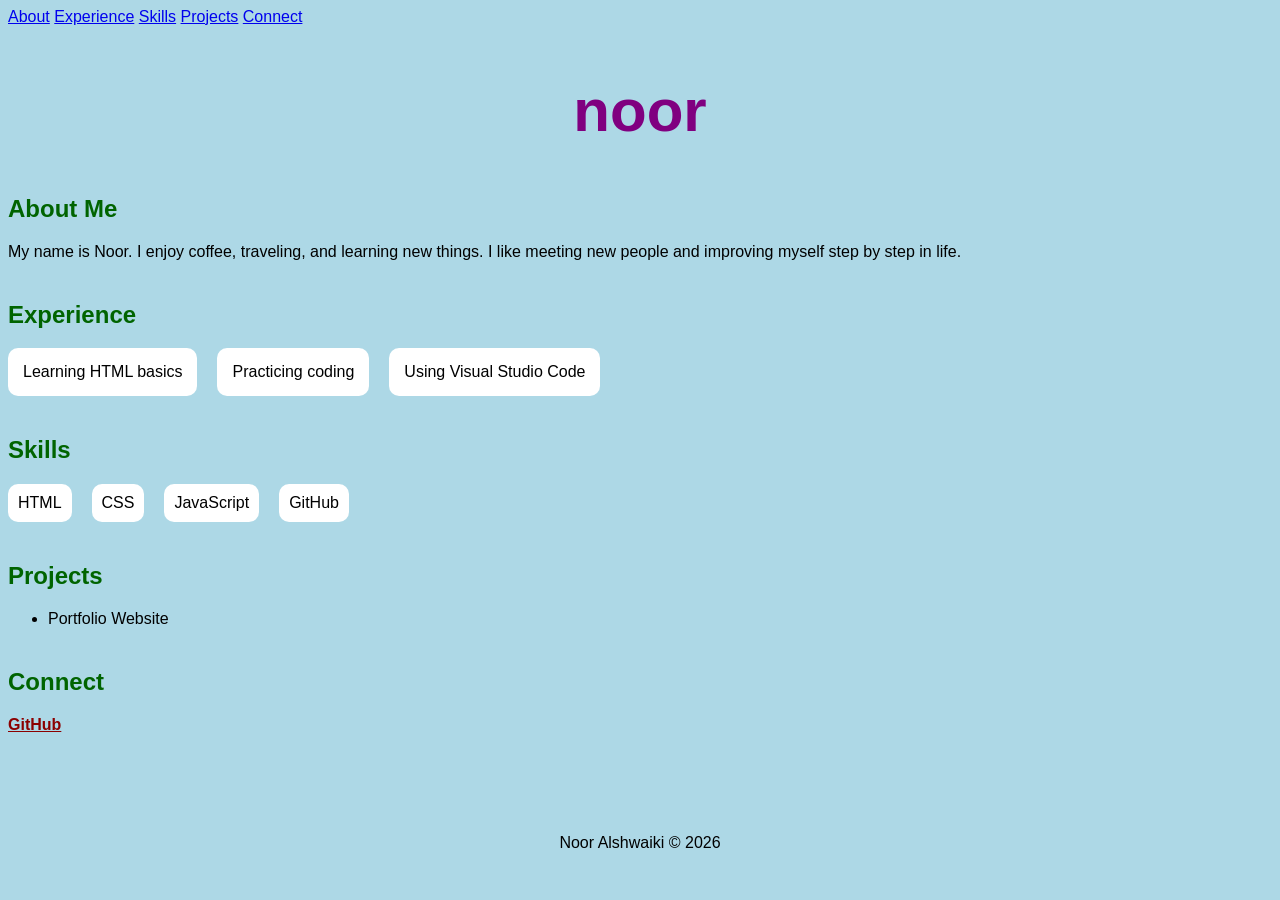
==== index.html @ 0d24c0fc "lesson 6 updates" ====
<!DOCTYPE html>
<html>

<head>
    <title>Noor Alshwaiki</title>

    <link rel="stylesheet" href="css/index.css">
</head>

<body>

    <nav>
        <a href="#About">About</a>
        <a href="#Experience">Experience</a>
        <a href="#Skills">Skills</a>
        <a href="#Projects">Projects</a>
        <a href="#Connect">Connect</a>
    </nav>

    <section>
        <h1>noor</h1>
    </section>

    <section id="About">
        <h2>About Me</h2>

        <p>
            My name is Noor. I enjoy coffee, traveling, and learning new things.
            I like meeting new people and improving myself step by step in life.
        </p>
    </section>

    <section id="Experience">
        <h2>Experience</h2>

        <ul>
            <li>Learning HTML basics</li>
            <li>Practicing coding</li>
            <li>Using Visual Studio Code</li>
        </ul>
    </section>

    <section id="Skills">
        <h2>Skills</h2>

        <ul>
        </ul>
    </section>

    <section id="Projects">
    <h2>Projects</h2>

    <ul>
        <li>Portfolio Website</li>
    </ul>
</section>

    <section id="Connect">
    <h2>Connect</h2>

    <a href="https://github.com/">
        GitHub
    </a>
</section>

<script src="css/js/index.js"></script>
</body>
</html>
---- css/index.css ----
body {
    background-color: lightblue;
    font-family: Arial, sans-serif;
    color: black;
}

h1 {
    color: purple;
    text-align: center;
    font-size: 60px;
}

h2 {
    color: darkgreen;
}

section {
    margin-bottom: 40px;
}

#Experience ul {
    display: flex;
    gap: 20px;
    list-style: none;
    padding: 0;
}

#Experience li {
    background-color: white;
    padding: 15px;
    border-radius: 10px;
}

#Skills ul {
    display: flex;
    gap: 20px;
    list-style: none;
    padding: 0;
}

#Skills li {
    background-color: white;
    padding: 10px;
    border-radius: 10px;
}

#Connect a {
    color: darkred;
    font-weight: bold;
}

footer {
    text-align: center;
    margin-top: 100px;
    padding-bottom: 20px;
}
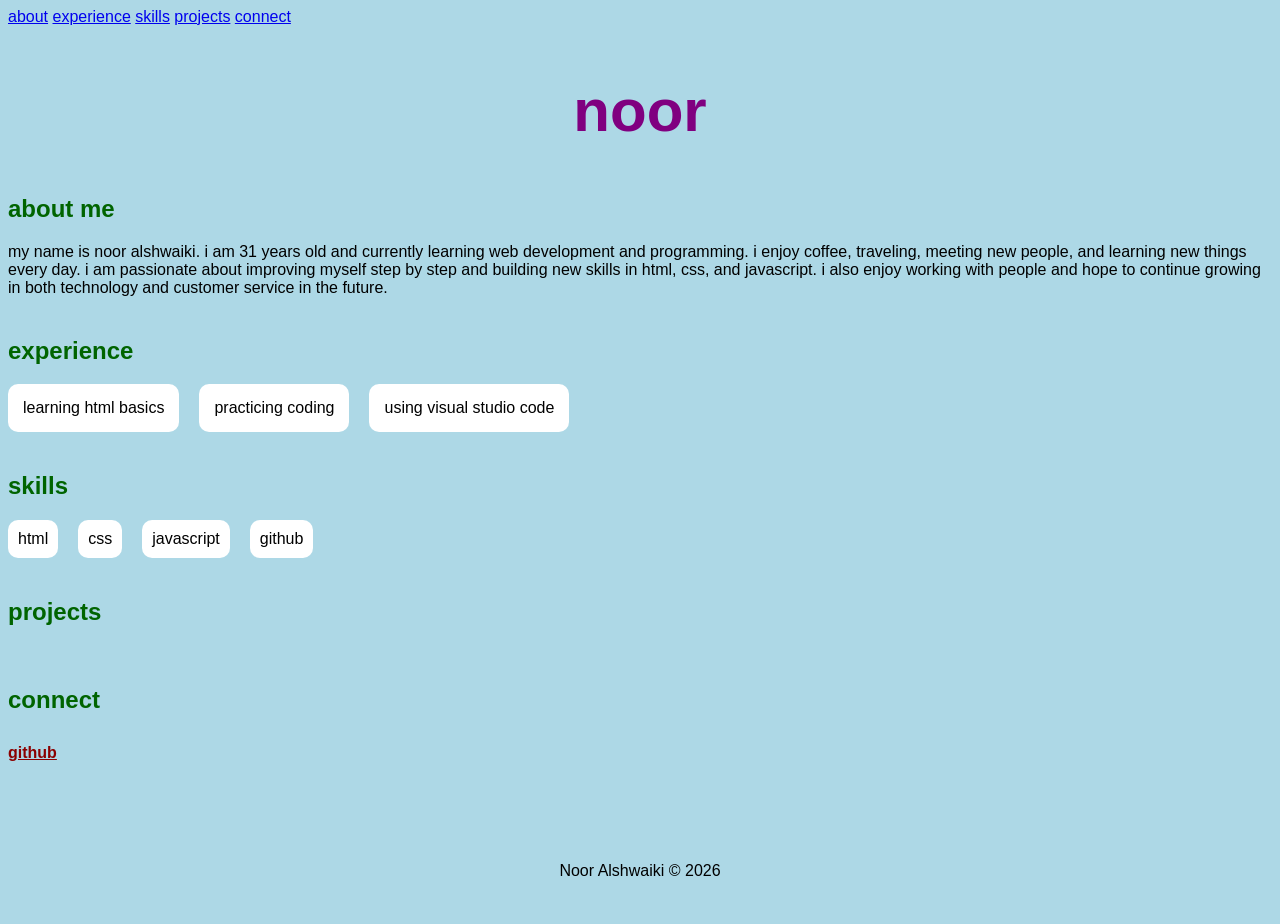
==== commit 35fcda9c: "completed lesson 7" ====
--- a/index.html
+++ b/index.html
@@ -2,7 +2,7 @@
 <html>
 
 <head>
-    <title>Noor Alshwaiki</title>
+    <title>noor alshwaiki</title>
 
     <link rel="stylesheet" href="css/index.css">
 </head>
@@ -10,59 +10,69 @@
 <body>
 
     <nav>
-        <a href="#About">About</a>
-        <a href="#Experience">Experience</a>
-        <a href="#Skills">Skills</a>
-        <a href="#Projects">Projects</a>
-        <a href="#Connect">Connect</a>
+        <a href="#about">about</a>
+        <a href="#experience">experience</a>
+        <a href="#skills">skills</a>
+        <a href="#projects">projects</a>
+        <a href="#connect">connect</a>
     </nav>
 
     <section>
         <h1>noor</h1>
     </section>
 
-    <section id="About">
-        <h2>About Me</h2>
+    <section id="about">
+        <h2>about me</h2>
 
         <p>
-            My name is Noor. I enjoy coffee, traveling, and learning new things.
-            I like meeting new people and improving myself step by step in life.
+            my name is noor alshwaiki. i am 31 years old and currently learning web
+            development and programming.
+
+            i enjoy coffee, traveling, meeting new people, and learning new things
+            every day.
+
+            i am passionate about improving myself step by step and building new
+            skills in html, css, and javascript.
+
+            i also enjoy working with people and hope to continue growing in both
+            technology and customer service in the future.
         </p>
     </section>
 
-    <section id="Experience">
-        <h2>Experience</h2>
+    <section id="experience">
+        <h2>experience</h2>
 
         <ul>
-            <li>Learning HTML basics</li>
-            <li>Practicing coding</li>
-            <li>Using Visual Studio Code</li>
+            <li>learning html basics</li>
+            <li>practicing coding</li>
+            <li>using visual studio code</li>
         </ul>
     </section>
 
-    <section id="Skills">
-        <h2>Skills</h2>
+    <section id="skills">
+        <h2>skills</h2>
 
         <ul>
         </ul>
     </section>
 
-    <section id="Projects">
-    <h2>Projects</h2>
+    <section id="projects">
+        <h2>projects</h2>
 
-    <ul>
-        <li>Portfolio Website</li>
-    </ul>
-</section>
+        <ul>
+        </ul>
+    </section>
 
-    <section id="Connect">
-    <h2>Connect</h2>
+    <section id="connect">
+        <h2>connect</h2>
 
-    <a href="https://github.com/">
-        GitHub
-    </a>
-</section>
+        <a href="https://github.com/">
+            github
+        </a>
+    </section>
 
-<script src="css/js/index.js"></script>
+    <script src="js/index.js"></script>
+
 </body>
+
 </html>
--- a/css/index.css
+++ b/css/index.css
@@ -8,49 +8,57 @@
     color: purple;
     text-align: center;
     font-size: 60px;
+    font-weight: bold;
 }
 
 h2 {
     color: darkgreen;
+    font-weight: bold;
 }
 
 section {
     margin-bottom: 40px;
 }
 
-#Experience ul {
+#experience ul {
     display: flex;
     gap: 20px;
     list-style: none;
     padding: 0;
 }
 
-#Experience li {
+#experience li {
     background-color: white;
     padding: 15px;
     border-radius: 10px;
 }
 
-#Skills ul {
+#skills ul {
     display: flex;
     gap: 20px;
     list-style: none;
     padding: 0;
 }
 
-#Skills li {
+#skills li {
     background-color: white;
     padding: 10px;
     border-radius: 10px;
 }
 
-#Connect a {
+#connect a {
     color: darkred;
     font-weight: bold;
 }
 
+#connect {
+    display: flex;
+    flex-direction: column;
+    gap: 10px;
+}
 footer {
     text-align: center;
     margin-top: 100px;
     padding-bottom: 20px;
-}+}
+
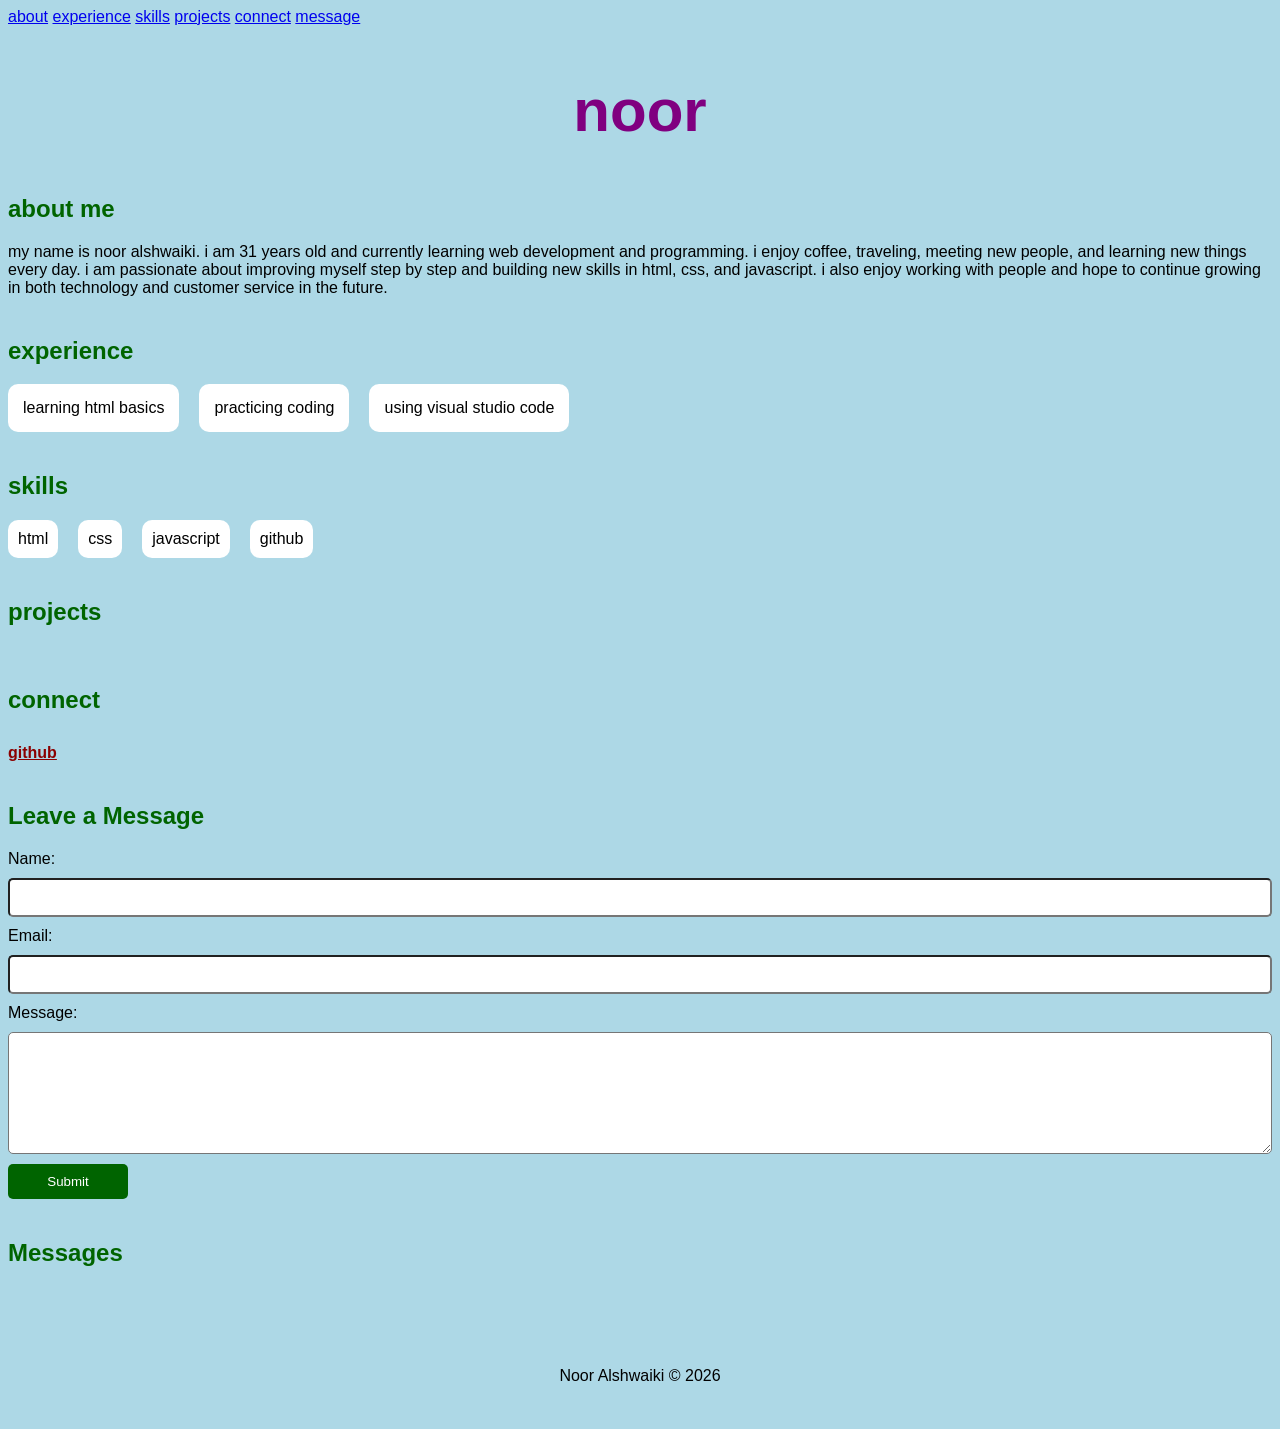
==== commit b8467423: "completed lesson 8" ====
--- a/index.html
+++ b/index.html
@@ -15,6 +15,7 @@
         <a href="#skills">skills</a>
         <a href="#projects">projects</a>
         <a href="#connect">connect</a>
+        <a href="#message">message</a>
     </nav>
 
     <section>
@@ -71,6 +72,36 @@
         </a>
     </section>
 
+    <section id="message">
+
+        <h2>Leave a Message</h2>
+
+        <form name="leave_message">
+
+            <label>Name:</label>
+            <input type="text" name="usersName" required>
+
+            <label>Email:</label>
+            <input type="email" name="usersEmail" required>
+
+            <label>Message:</label>
+            <textarea name="usersMessage" required></textarea>
+
+            <button type="submit">Submit</button>
+
+        </form>
+
+    </section>
+
+    <section id="messages">
+
+        <h2>Messages</h2>
+
+        <ul>
+        </ul>
+
+    </section>
+
     <script src="js/index.js"></script>
 
 </body>
--- a/css/index.css
+++ b/css/index.css
@@ -62,3 +62,41 @@
     padding-bottom: 20px;
 }
 
+form {
+    display: flex;
+    flex-direction: column;
+    gap: 10px;
+}
+
+input {
+    padding: 10px;
+    border-radius: 5px;
+}
+
+textarea {
+    padding: 10px;
+    border-radius: 5px;
+    min-height: 100px;
+}
+
+button {
+    width: 120px;
+    padding: 10px;
+    border-radius: 5px;
+    background-color: darkgreen;
+    color: white;
+    border: none;
+}
+
+#messages ul {
+    list-style: none;
+    padding: 0;
+}
+
+#messages li {
+    background-color: white;
+    padding: 15px;
+    border-radius: 10px;
+    margin-bottom: 10px;
+}
+
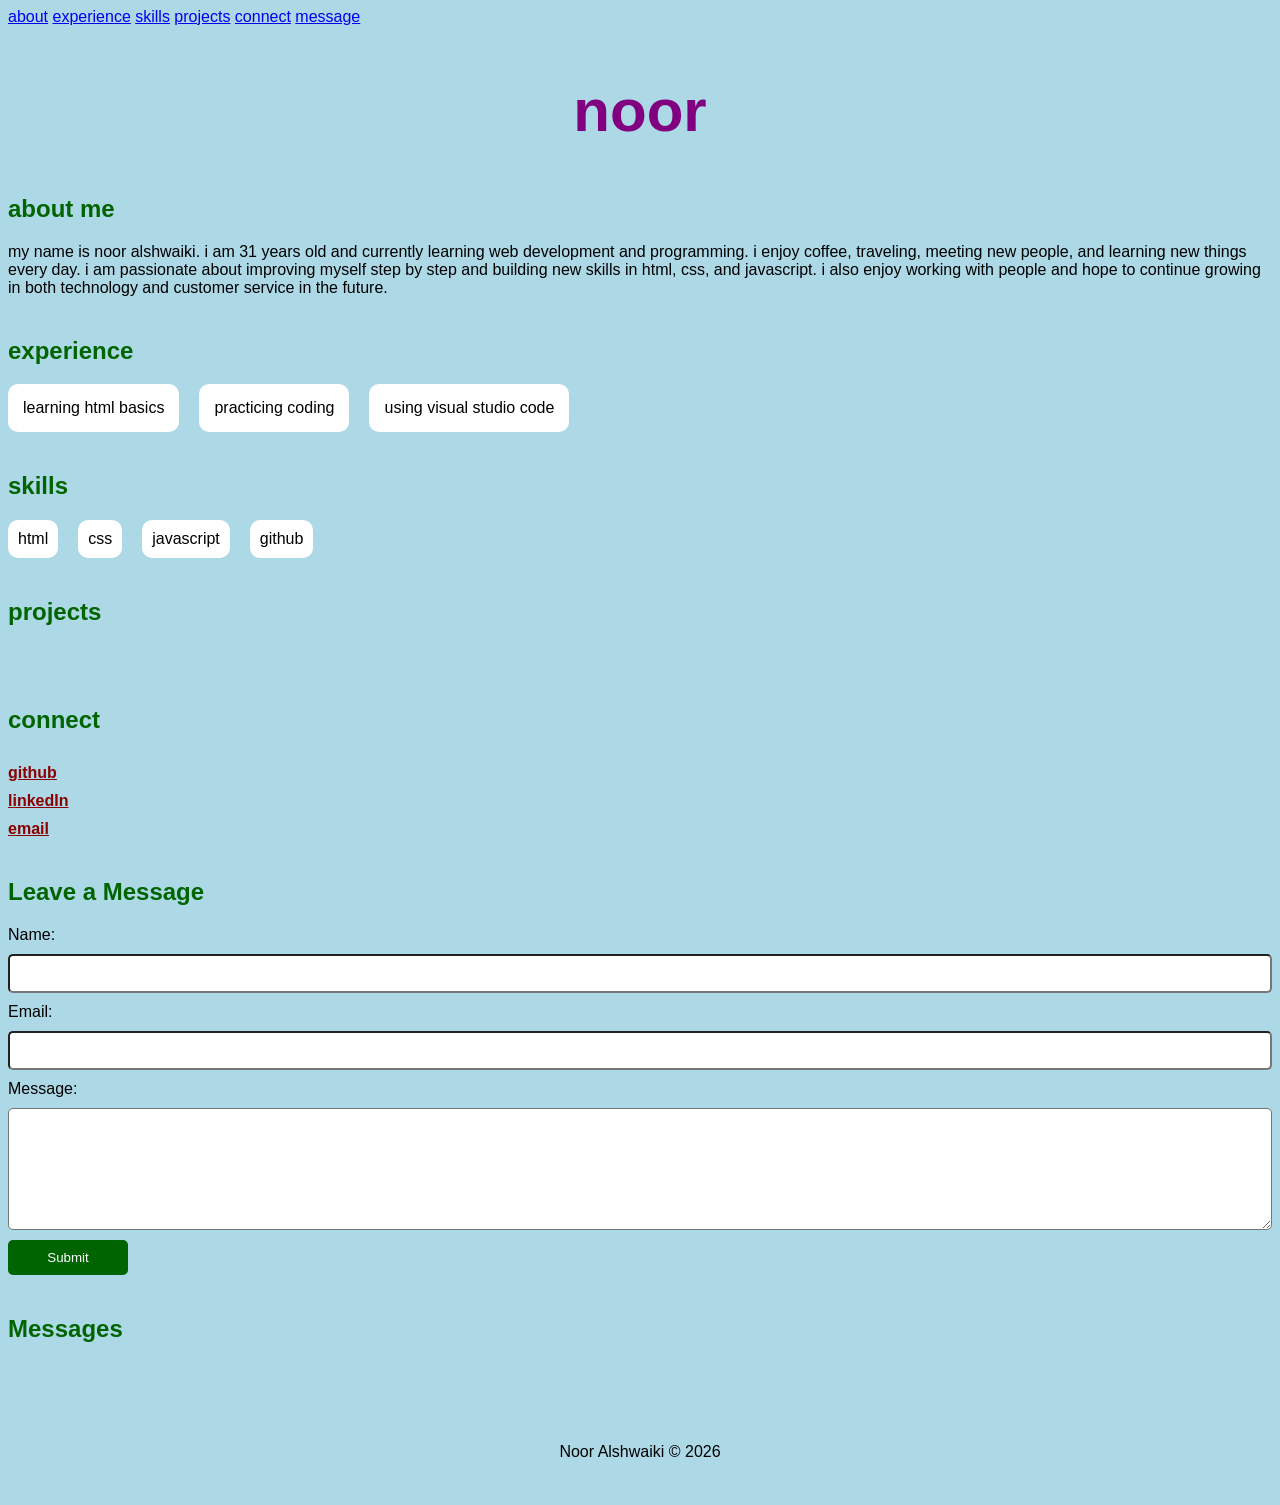
==== commit cb6da73c: "Complete lesson 9 fetch API" ====
--- a/index.html
+++ b/index.html
@@ -2,107 +2,110 @@
 <html>
 
 <head>
-    <title>noor alshwaiki</title>
+<title>noor alshwaiki</title>
 
-    <link rel="stylesheet" href="css/index.css">
+<link rel="stylesheet" href="css/index.css">
 </head>
 
 <body>
 
-    <nav>
-        <a href="#about">about</a>
-        <a href="#experience">experience</a>
-        <a href="#skills">skills</a>
-        <a href="#projects">projects</a>
-        <a href="#connect">connect</a>
-        <a href="#message">message</a>
-    </nav>
+<nav>
+    <a href="#about">about</a>
+    <a href="#experience">experience</a>
+    <a href="#skills">skills</a>
+    <a href="#projects">projects</a>
+    <a href="#connect">connect</a>
+    <a href="#message">message</a>
+</nav>
 
-    <section>
-        <h1>noor</h1>
-    </section>
+<section>
+    <h1>noor</h1>
+</section>
 
-    <section id="about">
-        <h2>about me</h2>
+<section id="about">
+    <h2>about me</h2>
 
-        <p>
-            my name is noor alshwaiki. i am 31 years old and currently learning web
-            development and programming.
+    <p>
+        my name is noor alshwaiki. i am 31 years old and currently learning web
+        development and programming.
 
-            i enjoy coffee, traveling, meeting new people, and learning new things
-            every day.
+        i enjoy coffee, traveling, meeting new people, and learning new things
+        every day.
 
-            i am passionate about improving myself step by step and building new
-            skills in html, css, and javascript.
+        i am passionate about improving myself step by step and building new
+        skills in html, css, and javascript.
 
-            i also enjoy working with people and hope to continue growing in both
-            technology and customer service in the future.
-        </p>
-    </section>
+        i also enjoy working with people and hope to continue growing in both
+        technology and customer service in the future.
+    </p>
+</section>
 
-    <section id="experience">
-        <h2>experience</h2>
+<section id="experience">
+    <h2>experience</h2>
 
-        <ul>
-            <li>learning html basics</li>
-            <li>practicing coding</li>
-            <li>using visual studio code</li>
-        </ul>
-    </section>
+    <ul>
+        <li>learning html basics</li>
+        <li>practicing coding</li>
+        <li>using visual studio code</li>
+    </ul>
+</section>
 
-    <section id="skills">
-        <h2>skills</h2>
+<section id="skills">
+    <h2>skills</h2>
 
-        <ul>
-        </ul>
-    </section>
+    <ul>
+    </ul>
+</section>
 
-    <section id="projects">
-        <h2>projects</h2>
+<section id="projects">
+    <h2>projects</h2>
 
-        <ul>
-        </ul>
-    </section>
+    <ul>
+    </ul>
+</section>
 
-    <section id="connect">
-        <h2>connect</h2>
+<section id="connect">
+    <h2>connect</h2>
 
-        <a href="https://github.com/">
-            github
-        </a>
-    </section>
+    <a href="https://github.com/">
+        github</a>
+    <a href="https://www.linkedin.com/">
+       linkedIn</a>
+   <a href="mailto:alshwaikinoor@gmail.com">
+       email</a>
+</section>
 
-    <section id="message">
+<section id="message">
 
-        <h2>Leave a Message</h2>
+    <h2>Leave a Message</h2>
 
-        <form name="leave_message">
+    <form name="leave_message">
 
-            <label>Name:</label>
-            <input type="text" name="usersName" required>
+        <label>Name:</label>
+        <input type="text" name="usersName" required>
 
-            <label>Email:</label>
-            <input type="email" name="usersEmail" required>
+        <label>Email:</label>
+        <input type="email" name="usersEmail" required>
 
-            <label>Message:</label>
-            <textarea name="usersMessage" required></textarea>
+        <label>Message:</label>
+        <textarea name="usersMessage" required></textarea>
 
-            <button type="submit">Submit</button>
+        <button type="submit">Submit</button>
 
-        </form>
+    </form>
 
-    </section>
+</section>
 
-    <section id="messages">
+<section id="messages">
 
-        <h2>Messages</h2>
+    <h2>Messages</h2>
 
-        <ul>
-        </ul>
+    <ul>
+    </ul>
 
-    </section>
+</section>
 
-    <script src="js/index.js"></script>
+<script src="js/index.js"></script>
 
 </body>
 
--- a/css/index.css
+++ b/css/index.css
@@ -91,6 +91,9 @@
 #messages ul {
     list-style: none;
     padding: 0;
+    #messages button {
+    margin-left: 10px;
+}
 }
 
 #messages li {
@@ -100,3 +103,20 @@
     margin-bottom: 10px;
 }
 
+#projects ul {
+    display: flex;
+    gap: 20px;
+    list-style: none;
+    padding: 0;
+    flex-wrap: wrap;
+}
+
+#projects li {
+    background-color: white;
+    padding: 10px;
+    border-radius: 10px;
+}
+
+#messages button {
+    margin-left: 10px;
+}
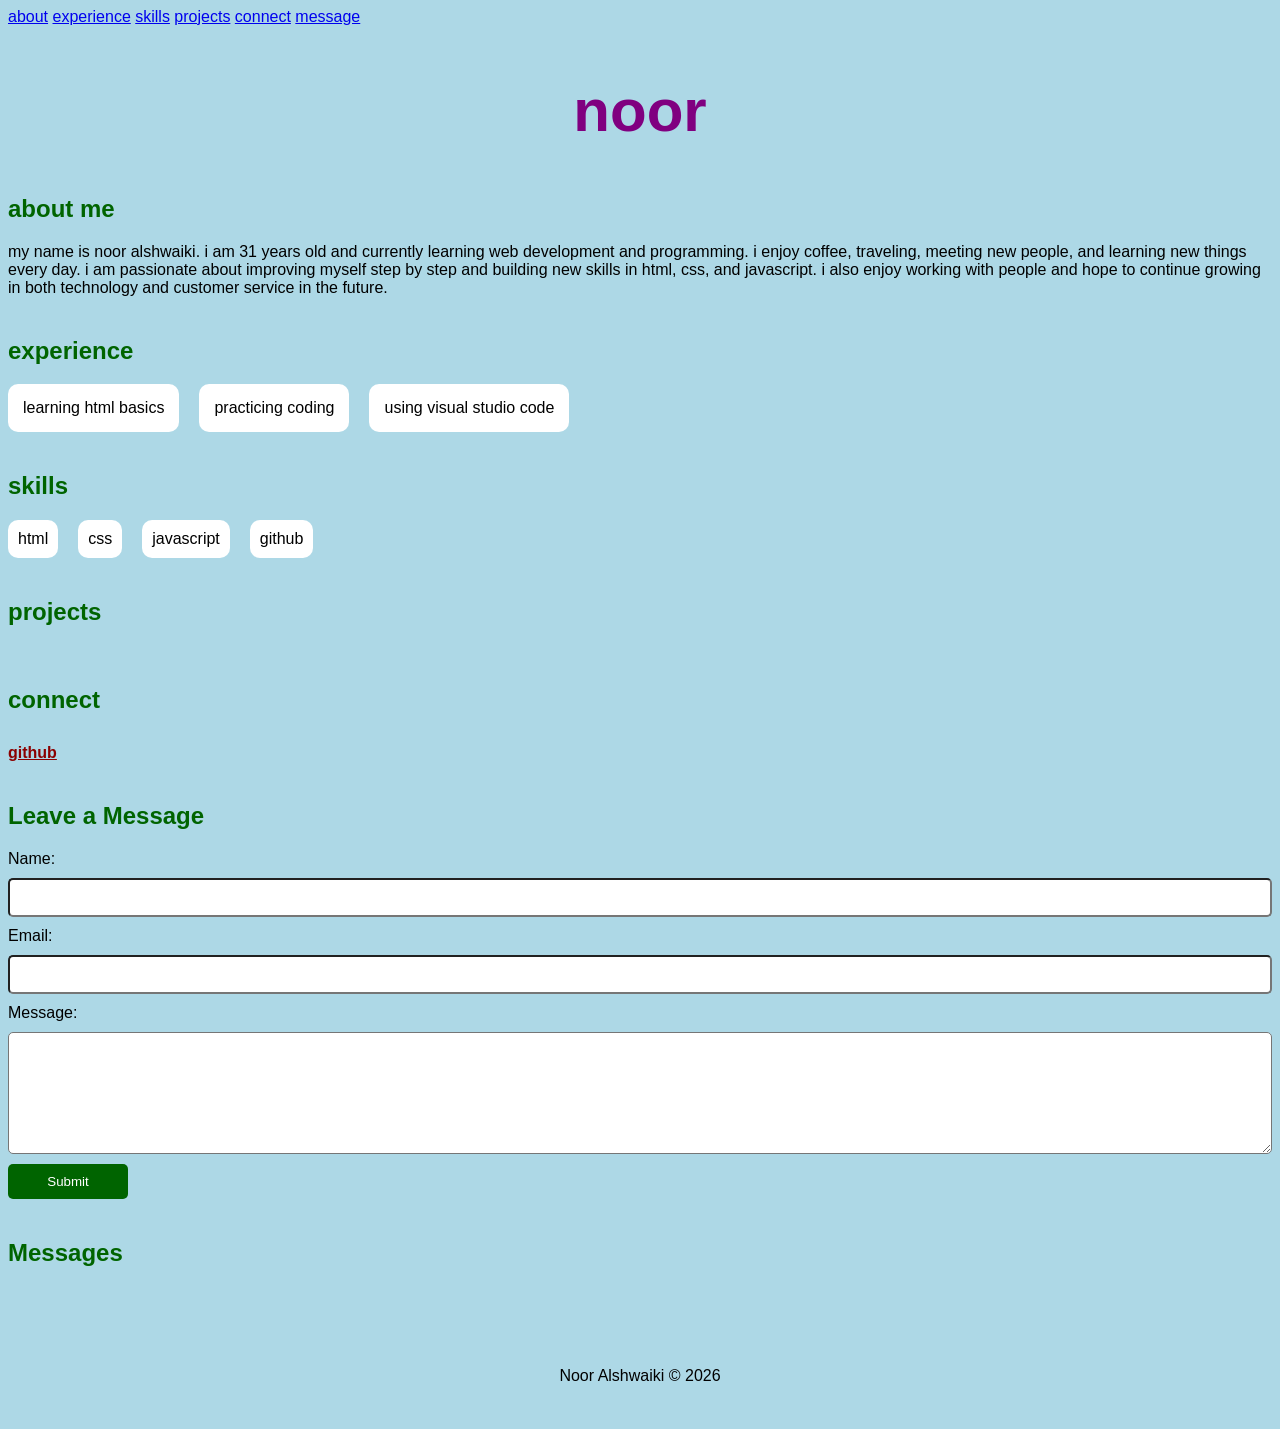
==== commit 09aea958: "Merge branch 'main' into lesson-6" ====
--- a/index.html
+++ b/index.html
@@ -2,110 +2,107 @@
 <html>
 
 <head>
-<title>noor alshwaiki</title>
+    <title>noor alshwaiki</title>
 
-<link rel="stylesheet" href="css/index.css">
+    <link rel="stylesheet" href="css/index.css">
 </head>
 
 <body>
 
-<nav>
-    <a href="#about">about</a>
-    <a href="#experience">experience</a>
-    <a href="#skills">skills</a>
-    <a href="#projects">projects</a>
-    <a href="#connect">connect</a>
-    <a href="#message">message</a>
-</nav>
+    <nav>
+        <a href="#about">about</a>
+        <a href="#experience">experience</a>
+        <a href="#skills">skills</a>
+        <a href="#projects">projects</a>
+        <a href="#connect">connect</a>
+        <a href="#message">message</a>
+    </nav>
 
-<section>
-    <h1>noor</h1>
-</section>
+    <section>
+        <h1>noor</h1>
+    </section>
 
-<section id="about">
-    <h2>about me</h2>
+    <section id="about">
+        <h2>about me</h2>
 
-    <p>
-        my name is noor alshwaiki. i am 31 years old and currently learning web
-        development and programming.
+        <p>
+            my name is noor alshwaiki. i am 31 years old and currently learning web
+            development and programming.
 
-        i enjoy coffee, traveling, meeting new people, and learning new things
-        every day.
+            i enjoy coffee, traveling, meeting new people, and learning new things
+            every day.
 
-        i am passionate about improving myself step by step and building new
-        skills in html, css, and javascript.
+            i am passionate about improving myself step by step and building new
+            skills in html, css, and javascript.
 
-        i also enjoy working with people and hope to continue growing in both
-        technology and customer service in the future.
-    </p>
-</section>
+            i also enjoy working with people and hope to continue growing in both
+            technology and customer service in the future.
+        </p>
+    </section>
 
-<section id="experience">
-    <h2>experience</h2>
+    <section id="experience">
+        <h2>experience</h2>
 
-    <ul>
-        <li>learning html basics</li>
-        <li>practicing coding</li>
-        <li>using visual studio code</li>
-    </ul>
-</section>
+        <ul>
+            <li>learning html basics</li>
+            <li>practicing coding</li>
+            <li>using visual studio code</li>
+        </ul>
+    </section>
 
-<section id="skills">
-    <h2>skills</h2>
+    <section id="skills">
+        <h2>skills</h2>
 
-    <ul>
-    </ul>
-</section>
+        <ul>
+        </ul>
+    </section>
 
-<section id="projects">
-    <h2>projects</h2>
+    <section id="projects">
+        <h2>projects</h2>
 
-    <ul>
-    </ul>
-</section>
+        <ul>
+        </ul>
+    </section>
 
-<section id="connect">
-    <h2>connect</h2>
+    <section id="connect">
+        <h2>connect</h2>
 
-    <a href="https://github.com/">
-        github</a>
-    <a href="https://www.linkedin.com/">
-       linkedIn</a>
-   <a href="mailto:alshwaikinoor@gmail.com">
-       email</a>
-</section>
+        <a href="https://github.com/">
+            github
+        </a>
+    </section>
 
-<section id="message">
+    <section id="message">
 
-    <h2>Leave a Message</h2>
+        <h2>Leave a Message</h2>
 
-    <form name="leave_message">
+        <form name="leave_message">
 
-        <label>Name:</label>
-        <input type="text" name="usersName" required>
+            <label>Name:</label>
+            <input type="text" name="usersName" required>
 
-        <label>Email:</label>
-        <input type="email" name="usersEmail" required>
+            <label>Email:</label>
+            <input type="email" name="usersEmail" required>
 
-        <label>Message:</label>
-        <textarea name="usersMessage" required></textarea>
+            <label>Message:</label>
+            <textarea name="usersMessage" required></textarea>
 
-        <button type="submit">Submit</button>
+            <button type="submit">Submit</button>
 
-    </form>
+        </form>
 
-</section>
+    </section>
 
-<section id="messages">
+    <section id="messages">
 
-    <h2>Messages</h2>
+        <h2>Messages</h2>
 
-    <ul>
-    </ul>
+        <ul>
+        </ul>
 
-</section>
+    </section>
 
-<script src="js/index.js"></script>
+    <script src="js/index.js"></script>
 
 </body>
 
--- a/css/index.css
+++ b/css/index.css
@@ -9,6 +9,7 @@
     text-align: center;
     font-size: 60px;
     font-weight: bold;
+
 }
 
 h2 {
@@ -91,9 +92,6 @@
 #messages ul {
     list-style: none;
     padding: 0;
-    #messages button {
-    margin-left: 10px;
-}
 }
 
 #messages li {
@@ -103,20 +101,3 @@
     margin-bottom: 10px;
 }
 
-#projects ul {
-    display: flex;
-    gap: 20px;
-    list-style: none;
-    padding: 0;
-    flex-wrap: wrap;
-}
-
-#projects li {
-    background-color: white;
-    padding: 10px;
-    border-radius: 10px;
-}
-
-#messages button {
-    margin-left: 10px;
-}
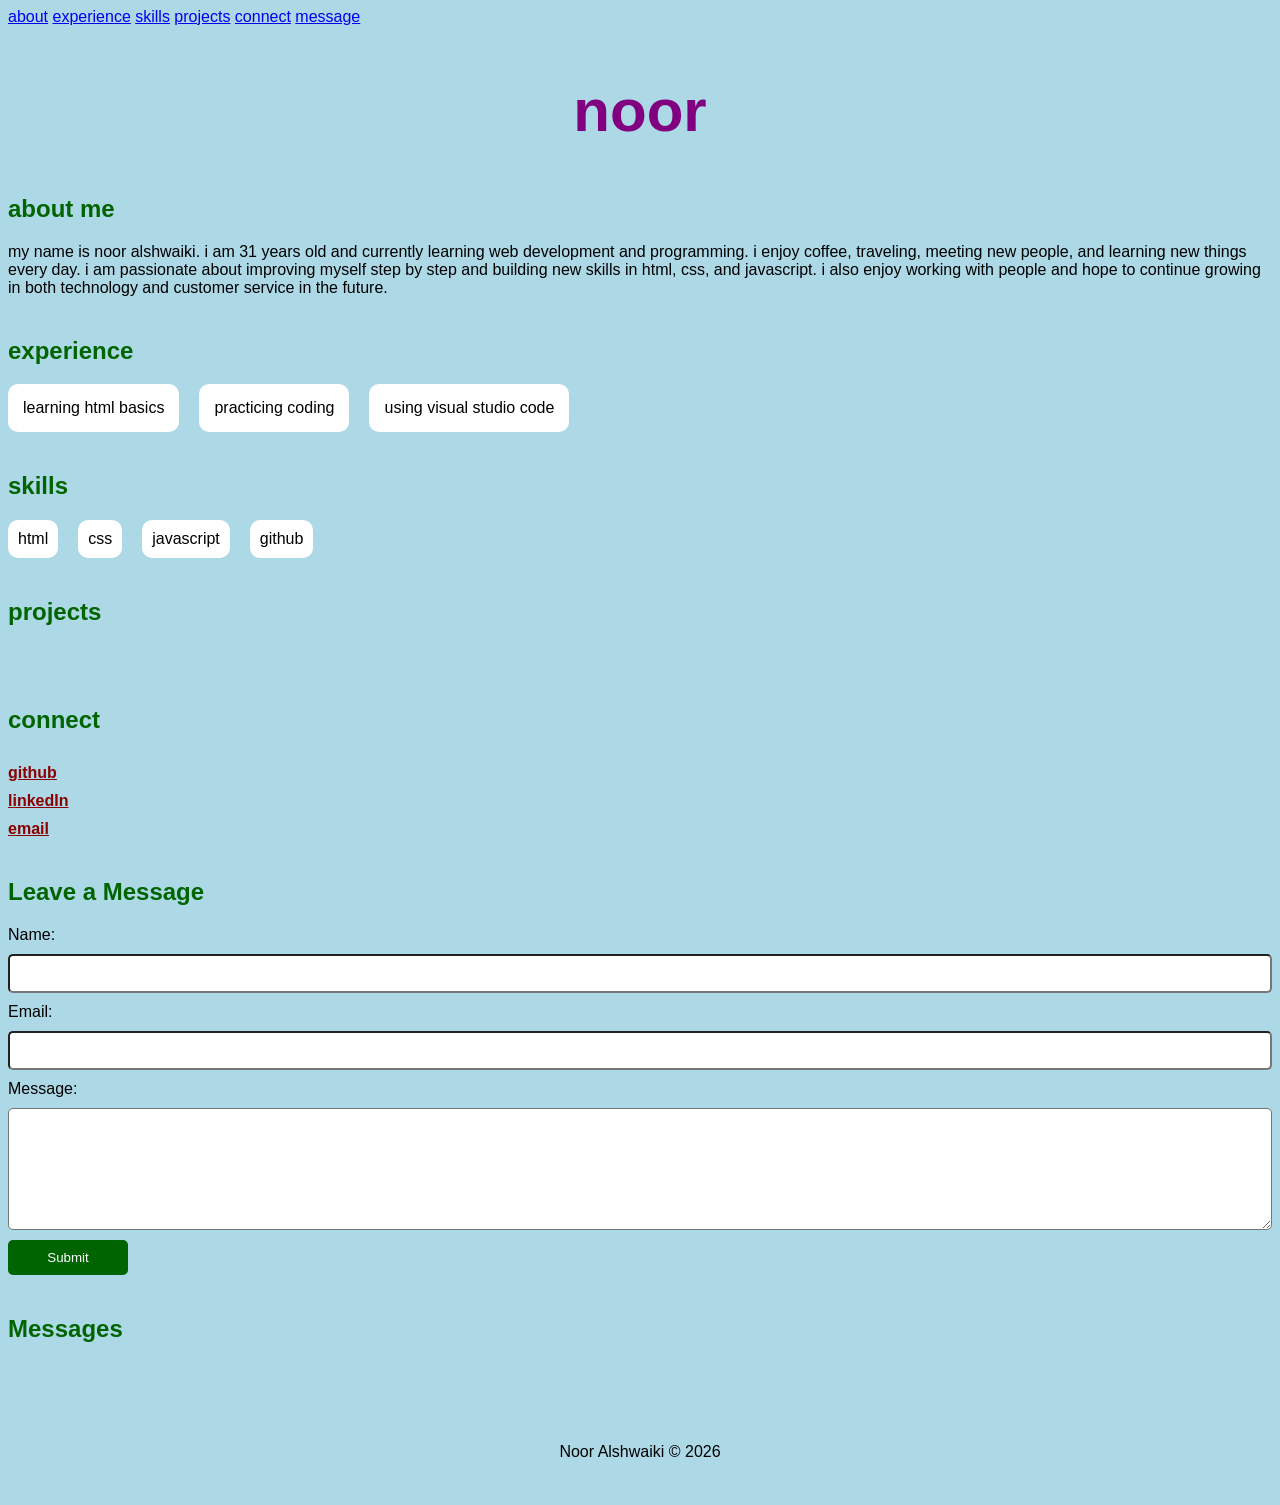
==== commit 6da55c19: "Merge pull request #8 from Noor-1994/lesson-8 Lesson 8" ====
--- a/index.html
+++ b/index.html
@@ -2,107 +2,110 @@
 <html>
 
 <head>
-    <title>noor alshwaiki</title>
+<title>noor alshwaiki</title>
 
-    <link rel="stylesheet" href="css/index.css">
+<link rel="stylesheet" href="css/index.css">
 </head>
 
 <body>
 
-    <nav>
-        <a href="#about">about</a>
-        <a href="#experience">experience</a>
-        <a href="#skills">skills</a>
-        <a href="#projects">projects</a>
-        <a href="#connect">connect</a>
-        <a href="#message">message</a>
-    </nav>
+<nav>
+    <a href="#about">about</a>
+    <a href="#experience">experience</a>
+    <a href="#skills">skills</a>
+    <a href="#projects">projects</a>
+    <a href="#connect">connect</a>
+    <a href="#message">message</a>
+</nav>
 
-    <section>
-        <h1>noor</h1>
-    </section>
+<section>
+    <h1>noor</h1>
+</section>
 
-    <section id="about">
-        <h2>about me</h2>
+<section id="about">
+    <h2>about me</h2>
 
-        <p>
-            my name is noor alshwaiki. i am 31 years old and currently learning web
-            development and programming.
+    <p>
+        my name is noor alshwaiki. i am 31 years old and currently learning web
+        development and programming.
 
-            i enjoy coffee, traveling, meeting new people, and learning new things
-            every day.
+        i enjoy coffee, traveling, meeting new people, and learning new things
+        every day.
 
-            i am passionate about improving myself step by step and building new
-            skills in html, css, and javascript.
+        i am passionate about improving myself step by step and building new
+        skills in html, css, and javascript.
 
-            i also enjoy working with people and hope to continue growing in both
-            technology and customer service in the future.
-        </p>
-    </section>
+        i also enjoy working with people and hope to continue growing in both
+        technology and customer service in the future.
+    </p>
+</section>
 
-    <section id="experience">
-        <h2>experience</h2>
+<section id="experience">
+    <h2>experience</h2>
 
-        <ul>
-            <li>learning html basics</li>
-            <li>practicing coding</li>
-            <li>using visual studio code</li>
-        </ul>
-    </section>
+    <ul>
+        <li>learning html basics</li>
+        <li>practicing coding</li>
+        <li>using visual studio code</li>
+    </ul>
+</section>
 
-    <section id="skills">
-        <h2>skills</h2>
+<section id="skills">
+    <h2>skills</h2>
 
-        <ul>
-        </ul>
-    </section>
+    <ul>
+    </ul>
+</section>
 
-    <section id="projects">
-        <h2>projects</h2>
+<section id="projects">
+    <h2>projects</h2>
 
-        <ul>
-        </ul>
-    </section>
+    <ul>
+    </ul>
+</section>
 
-    <section id="connect">
-        <h2>connect</h2>
+<section id="connect">
+    <h2>connect</h2>
 
-        <a href="https://github.com/">
-            github
-        </a>
-    </section>
+    <a href="https://github.com/">
+        github</a>
+    <a href="https://www.linkedin.com/">
+       linkedIn</a>
+   <a href="mailto:alshwaikinoor@gmail.com">
+       email</a>
+</section>
 
-    <section id="message">
+<section id="message">
 
-        <h2>Leave a Message</h2>
+    <h2>Leave a Message</h2>
 
-        <form name="leave_message">
+    <form name="leave_message">
 
-            <label>Name:</label>
-            <input type="text" name="usersName" required>
+        <label>Name:</label>
+        <input type="text" name="usersName" required>
 
-            <label>Email:</label>
-            <input type="email" name="usersEmail" required>
+        <label>Email:</label>
+        <input type="email" name="usersEmail" required>
 
-            <label>Message:</label>
-            <textarea name="usersMessage" required></textarea>
+        <label>Message:</label>
+        <textarea name="usersMessage" required></textarea>
 
-            <button type="submit">Submit</button>
+        <button type="submit">Submit</button>
 
-        </form>
+    </form>
 
-    </section>
+</section>
 
-    <section id="messages">
+<section id="messages">
 
-        <h2>Messages</h2>
+    <h2>Messages</h2>
 
-        <ul>
-        </ul>
+    <ul>
+    </ul>
 
-    </section>
+</section>
 
-    <script src="js/index.js"></script>
+<script src="js/index.js"></script>
 
 </body>
 
--- a/css/index.css
+++ b/css/index.css
@@ -92,6 +92,9 @@
 #messages ul {
     list-style: none;
     padding: 0;
+    #messages button {
+    margin-left: 10px;
+}
 }
 
 #messages li {
@@ -101,3 +104,20 @@
     margin-bottom: 10px;
 }
 
+#projects ul {
+    display: flex;
+    gap: 20px;
+    list-style: none;
+    padding: 0;
+    flex-wrap: wrap;
+}
+
+#projects li {
+    background-color: white;
+    padding: 10px;
+    border-radius: 10px;
+}
+
+#messages button {
+    margin-left: 10px;
+}
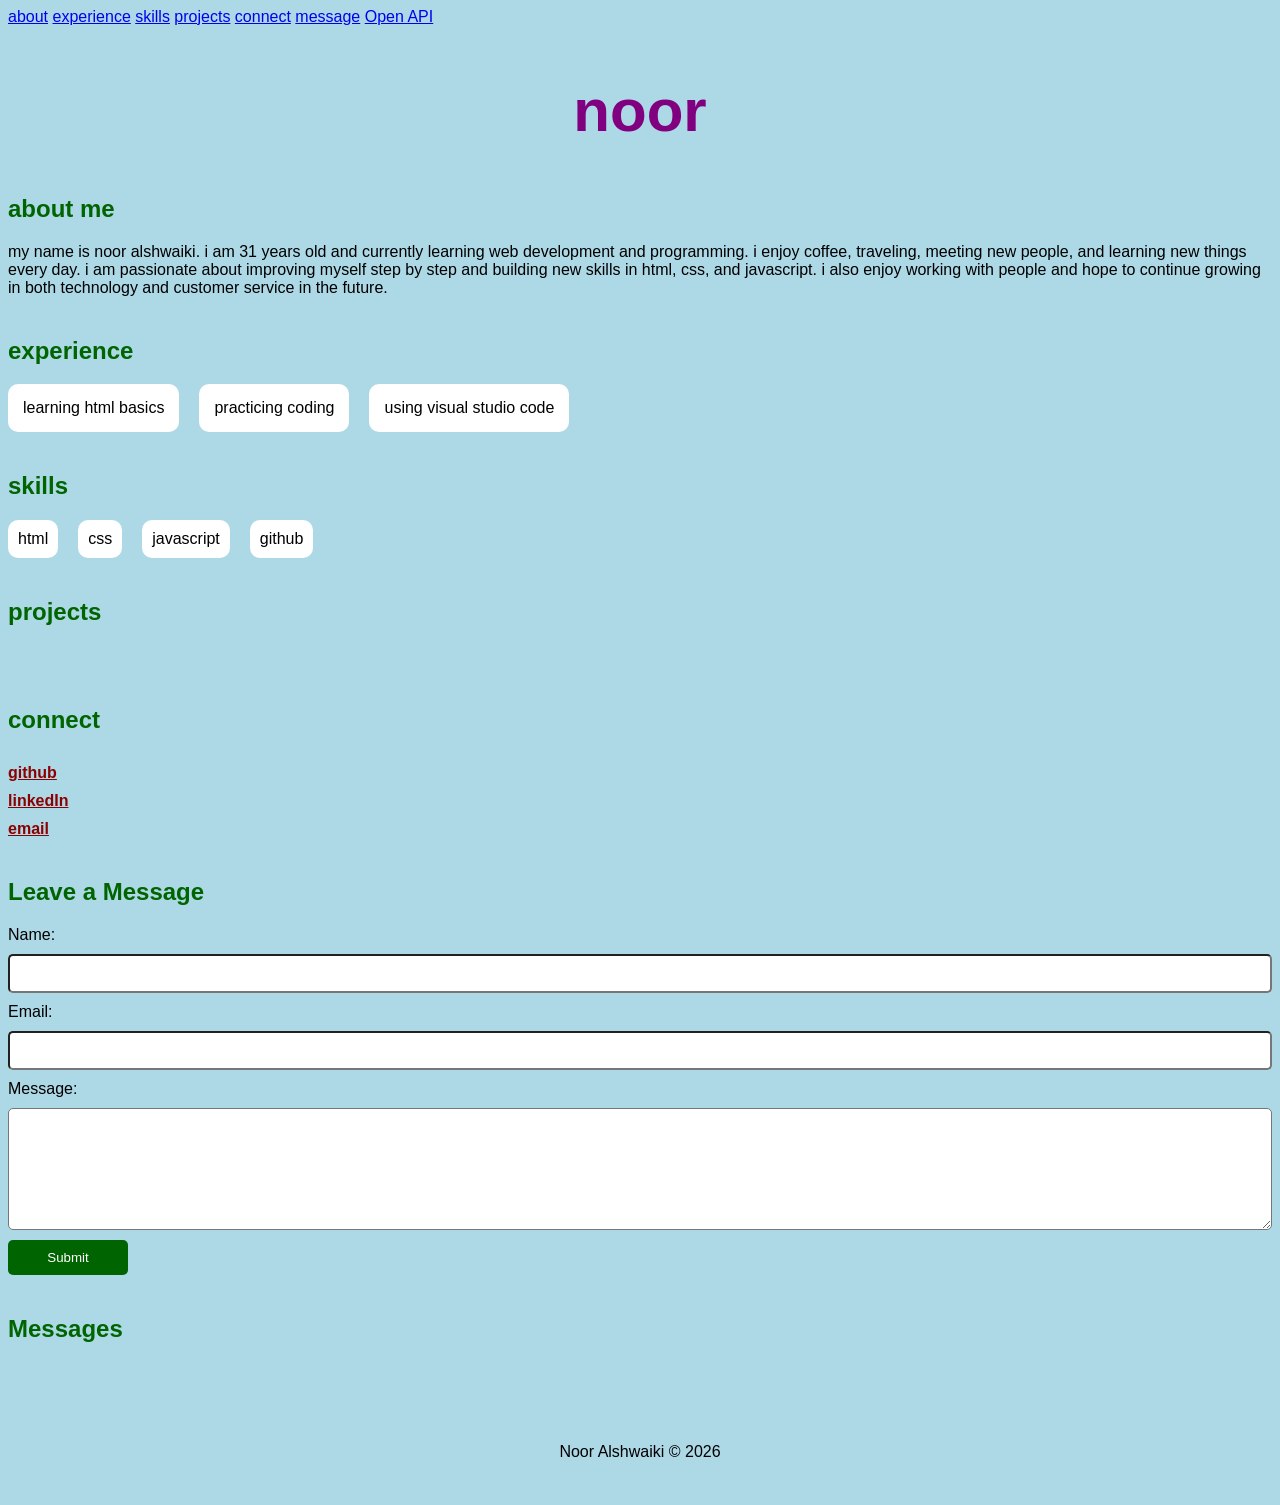
==== commit ec52d34f: "added open api page" ====
--- a/index.html
+++ b/index.html
@@ -16,6 +16,7 @@
     <a href="#projects">projects</a>
     <a href="#connect">connect</a>
     <a href="#message">message</a>
+    <a href="openapi.html">Open API</a>
 </nav>
 
 <section>
--- a/css/index.css
+++ b/css/index.css
@@ -57,6 +57,7 @@
     flex-direction: column;
     gap: 10px;
 }
+
 footer {
     text-align: center;
     margin-top: 100px;
@@ -119,5 +120,5 @@
 }
 
 #messages button {
-    margin-left: 10px;
+    margin-left: 20px;
 }
